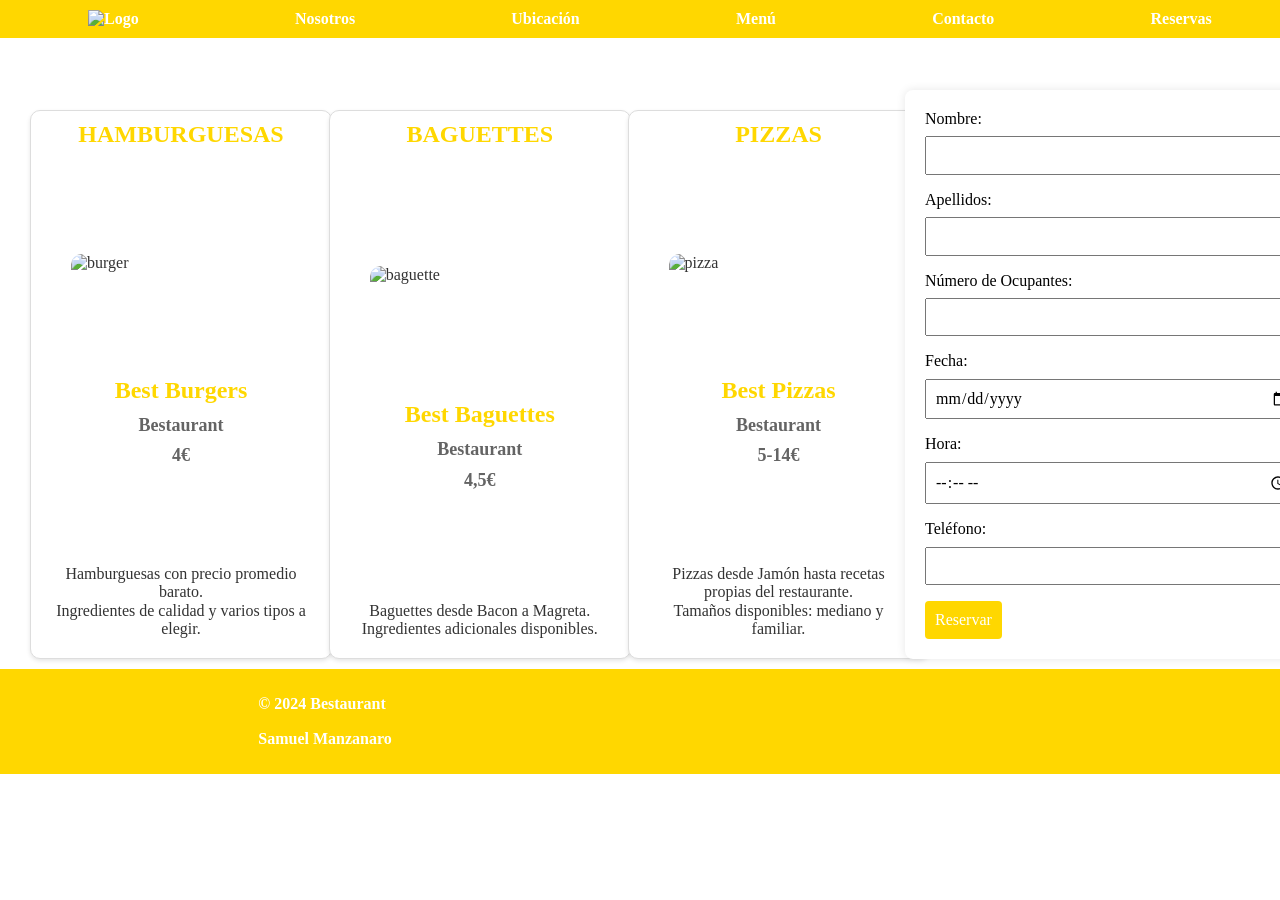
==== index.html @ ccc30069 "html prov" ====
<!DOCTYPE html>
<html lang="es">

<head>
    <meta charset="UTF-8" />
    <meta name="viewport" content="width=device-width, initial-scale=1.0" />
    <title>Proyecto V1</title>
    <link rel="stylesheet" href="css/normalize.css" />
    <link rel="stylesheet" href="css/main.css" />
    <link rel="stylesheet" href="css/index.css">
        <!-- Hotjar Tracking Code for restaurante Samuel -->
<script>
    (function(h,o,t,j,a,r){
        h.hj=h.hj||function(){(h.hj.q=h.hj.q||[]).push(arguments)};
        h._hjSettings={hjid:3857777,hjsv:6};
        a=o.getElementsByTagName('head')[0];
        r=o.createElement('script');r.async=1;
        r.src=t+h._hjSettings.hjid+j+h._hjSettings.hjsv;
        a.appendChild(r);
    })(window,document,'https://static.hotjar.com/c/hotjar-','.js?sv=');
</script>
</head>

<body itemscope itemtype="http://schema.org/WebPage">

    <header>
        <nav itemscope itemtype="http://schema.org/SiteNavigationElement">
            <ul>
                <li>
                    <a href="index.html"
                        itemprop="url"><img src="img/RestauranteLogo.png" alt="Logo" itemprop="image" /></a>
                </li>
                <li><a href="nosotros.html">Nosotros</a></li>
                <li><a href="#">Ubicación</a></li>
                <li><a href="#">Menú</a></li>
                <li><a href="#">Contacto</a></li>
                <li><a href="#">Reservas</a></li>
            </ul>
        </nav>
    </header>

    <main>
        <section itemscope itemtype="http://schema.org/ItemList">
            <article class="food" id="burger" itemprop="itemListElement" itemscope itemtype="http://schema.org/ListItem">
                <h2 class="food__title" itemprop="name">HAMBURGUESAS</h2>
                <aside class="card__aside">
                    <figure class="card__figure">
                        <img src="img/burger.jpg" alt="burger" class="card__image" itemprop="image">
                    </figure>
                </aside>
                <header class="card__header">
                    <h2 class="card__title" itemprop="description">Best Burgers</h2>
                    <h3 class="card__subtitle">
                        Bestaurant
                    </h3>
                    <h3 class="card__subtitle" itemprop="price">4&euro;</h3>
                </header>
                <div class="card__body">
                    <p class="card__copy" itemprop="description">
                        Hamburguesas con precio promedio barato.
                    </p>
                    <p class="card__copy">
                        Ingredientes de calidad y varios tipos a elegir.
                    </p>
                </div>
            </article>

            <article class="food" id="baguette" itemprop="itemListElement" itemscope itemtype="http://schema.org/ListItem">
                <h2 class="food__title" itemprop="name">BAGUETTES</h2>
                <aside class="card__aside">
                    <figure class="card__figure">
                        <img src="img/baguette.jpg" alt="baguette" class="card__image" itemprop="image">
                    </figure>
                </aside>
                <header class="card__header">
                    <h2 class="card__title" itemprop="description">Best Baguettes</h2>
                    <h3 class="card__subtitle">
                        Bestaurant
                    </h3>
                    <h3 class="card__subtitle" itemprop="price">4,5&euro;</h3>
                </header>
                <div class="card__body">
                    <p class="card__copy" itemprop="description">
                        Baguettes desde Bacon a Magreta.
                    </p>
                    <p class="card__copy">
                        Ingredientes adicionales disponibles.
                    </p>
                </div>
            </article>

            <article class="food" id="pizza" itemprop="itemListElement" itemscope itemtype="http://schema.org/ListItem">
                <h2 class="food__title" itemprop="name">PIZZAS</h2>
                <aside class="card__aside">
                    <figure class="card__figure">
                        <img src="img/pizza.jpg" alt="pizza" class="card__image" itemprop="image">
                    </figure>
                </aside>
                <header class="card__header">
                    <h2 class="card__title" itemprop="description">Best Pizzas</h2>
                    <h3 class="card__subtitle">
                        Bestaurant
                    </h3>
                    <h3 class="card__subtitle" itemprop="price">5-14&euro;</h3>
                </header>
                <div class="card__body">
                    <p class="card__copy" itemprop="description">
                        Pizzas desde Jamón hasta recetas propias del restaurante.
                    </p>
                    <p class="card__copy">
                        Tamaños disponibles: mediano y familiar.
                    </p>
                </div>
            </article>
        </section>

        <aside itemscope itemtype="http://schema.org/SearchAction">
            <form id="reservaForm" action="" method="get" itemprop="potentialAction">
                <label class="form__label" for="nombre">Nombre:</label>
                <input class="form__input" type="text" id="nombre" name="nombre" pattern="[A-Za-záéíóúÁÉÍÓÚ\s]+" required>
        
                <label class="form__label" for="apellidos">Apellidos:</label>
                <input class="form__input" type="text" id="apellidos" name="apellidos" pattern="[A-Za-záéíóúÁÉÍÓÚ\s]+" required>
        
                <label class="form__label" for="ocupantes">Número de Ocupantes:</label>
                <input class="form__input" type="number" id="ocupantes" name="ocupantes" min="1" required>
        
                <label class="form__label" for="fecha">Fecha:</label>
                <input class="form__input" type="date" id="fecha" name="fecha" required>
        
                <label class="form__label" for="hora">Hora:</label>
                <input class="form__input" type="time" id="hora" name="hora" required>
        
                <label class="form__label" for="telefono">Teléfono:</label>
                <input class="form__input" type="tel" id="telefono" name="telefono" pattern="[0-9]{9}" required>
        
                <button class="form__button" type="submit">Reservar</button>
            </form>
        </aside>
    </main>

    <footer itemscope itemtype="http://schema.org/WPFooter">
        <div class="footer_owner" itemprop="author" itemscope itemtype="http://schema.org/Person">
            <p itemscope itemtype="https://schema.org/copyrightNotice">&copy; 2024 Bestaurant</p>
            <p itemprop="name">Samuel Manzanaro</p>
        </div>
        <div class="footer-icons">
            <a href="#" target="_blank" title="Facebook"><i class="fab fa-facebook"><img src="img/facebook.png"
                        alt=""></i></a>
            <a href="#" target="_blank" title="Twitter"><i class="fab fa-twitter"><img src="img/twitter.png"
                        alt=""></i></a>
            <a href="#" target="_blank" title="Instagram"><i class="fab fa-instagram"><img
                        src="img/instagram.png" alt=""></i></a>
        </div>
    </footer>


</body>

</html>
---- css/main.css ----
nav {
    background-color: #ffd700;
    padding: 10px;
    position: fixed;
    top: 0;
    z-index: 100;
    width: 100%;
}

ul {
    margin: 0;
    padding: 0;
    list-style: none;
    display: flex;
    justify-content: space-around;
    align-items: center;
}


li {
    margin: 0 10px;
}

a {
    text-decoration: none;
    color: white; 
    font-weight: bold; 
}


nav img {
    height: 50px;
}

footer{
    display: grid;
    grid-template-columns: 50% 50%;
    background-color: #ffd700;
    color: white; 
    font-weight: bold;
    padding: 10px;
    align-items: center;
    justify-items: center;
}

footer img{
    width: 50px;
}
---- css/index.css ----
main {
  display: grid;
  grid-template-columns: 70% 30%;
  margin-top: 90px;
  margin-left: 30px;
  margin-bottom: 10px;
}

.food {
  width: 300px;
  background-color: #fff; /* Cambia el fondo según tu diseño */
  border: 1px solid #ddd; /* Cambia el borde según tu diseño */
  border-radius: 10px;
  box-shadow: 0 2px 4px rgba(0, 0, 0, 0.1);
  display: flex;
  flex-direction: column;
  justify-content: space-between;
  color: #333; /* Cambia el color del texto según tu diseño */
  overflow: hidden;
}

.food__title {
  text-align: center;
  margin-top: 10px;
  color: #ffd700; /* Cambia el color del título según tu diseño */
}

.card__figure {
  overflow: hidden;
  border-radius: 10px 10px 0 0;
}

.card__image {
  width: 100%;
  height: auto;
  display: block;
  border-radius: 10px 10px 0 0;
}

.card__header {
  padding: 20px;
  text-align: center;
}

.card__title {
  font-size: 24px;
  margin: 0;
  color: #ffd700; /* Cambia el color del título según tu diseño */
}

.card__subtitle {
  font-size: 18px;
  margin: 10px 0;
  color: #646464;
}

.card__body {
  padding: 0 20px;
  text-align: center;
  padding-bottom: 20px;
}

.card__copy {
  margin: 0;
  color: #333; /* Cambia el color del texto según tu diseño */
}

section {
    display: grid;
    grid-template-columns: repeat(3,33%);
    gap: 10px;
    margin-top: 20px;
}

form {
  background-color: #fff;
  padding: 20px;
  border-radius: 8px;
  box-shadow: 0 0 10px rgba(0, 0, 0, 0.1);
  max-width: 400px;
  width: 100%;
}

.form__label {
  display: block;
  margin-bottom: 8px;
}

.form__input {
  width: 100%;
  padding: 8px;
  margin-bottom: 16px;
  box-sizing: border-box;
}

.form__button {
  background-color: #ffd700;
  color: #fff;
  padding: 10px;
  border: none;
  border-radius: 4px;
  cursor: pointer;
}

.form__button:hover {
  background-color: #e5bb00;
}
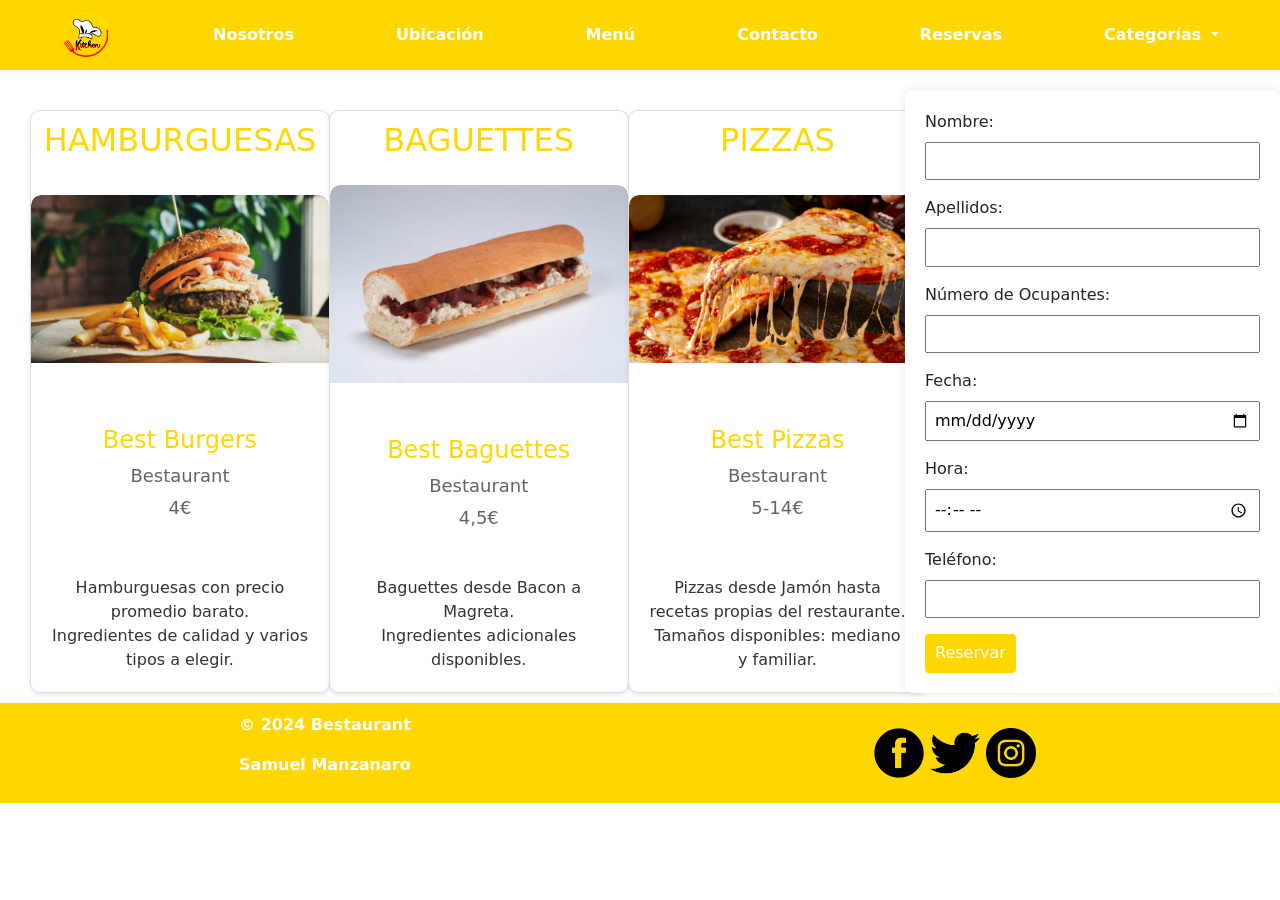
==== commit ee5df8c9: "Añadido dropdown para luego usar con categorías" ====
--- a/index.html
+++ b/index.html
@@ -5,6 +5,8 @@
     <meta charset="UTF-8" />
     <meta name="viewport" content="width=device-width, initial-scale=1.0" />
     <title>Proyecto V1</title>
+    <link href="https://cdn.jsdelivr.net/npm/bootstrap@5.3.2/dist/css/bootstrap.min.css" rel="stylesheet" integrity="sha384-T3c6CoIi6uLrA9TneNEoa7RxnatzjcDSCmG1MXxSR1GAsXEV/Dwwykc2MPK8M2HN" crossorigin="anonymous">
+
     <link rel="stylesheet" href="css/normalize.css" />
     <link rel="stylesheet" href="css/main.css" />
     <link rel="stylesheet" href="css/index.css">
@@ -35,6 +37,14 @@
                 <li><a href="#">Menú</a></li>
                 <li><a href="#">Contacto</a></li>
                 <li><a href="#">Reservas</a></li>
+                <li class="nav-item dropdown">
+                    <a class="nav-link dropdown-toggle" href="#" role="button" data-bs-toggle="dropdown" aria-expanded="false">
+                      Categorías
+                    </a>
+                    <ul class="dropdown-menu">
+                      
+                    </ul>
+                  </li>
             </ul>
         </nav>
     </header>
@@ -154,7 +164,7 @@
         </div>
     </footer>
 
-
+    <script src="https://cdn.jsdelivr.net/npm/bootstrap@5.3.2/dist/js/bootstrap.bundle.min.js" integrity="sha384-C6RzsynM9kWDrMNeT87bh95OGNyZPhcTNXj1NW7RuBCsyN/o0jlpcV8Qyq46cDfL" crossorigin="anonymous"></script>
 </body>
 
 </html>
--- a/css/main.css
+++ b/css/main.css
@@ -27,6 +27,19 @@
     font-weight: bold; 
 }
 
+nav{
+    color: white;
+    font-weight: bold;
+}
+
+.dropdown-menu{
+    z-index: 200;
+}
+
+.dropdown-item{
+    z-index: 200;
+}
+
 
 nav img {
     height: 50px;
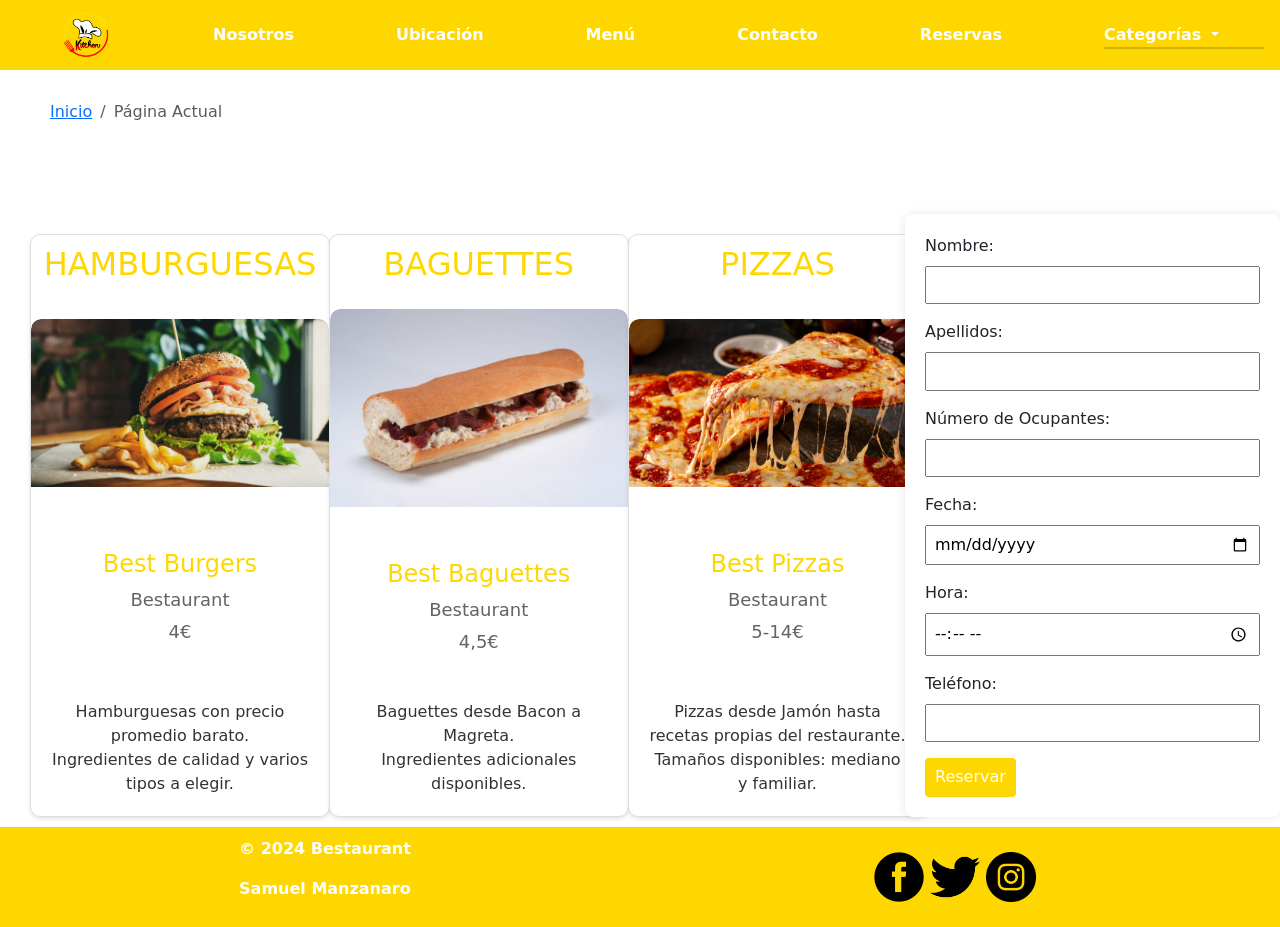
==== commit dec5d22a: "Anadidos generales" ====
--- a/index.html
+++ b/index.html
@@ -26,7 +26,7 @@
 <body itemscope itemtype="http://schema.org/WebPage">
 
     <header>
-        <nav itemscope itemtype="http://schema.org/SiteNavigationElement">
+        <nav id="mainnav" itemscope itemtype="http://schema.org/SiteNavigationElement">
             <ul>
                 <li>
                     <a href="index.html"
@@ -48,7 +48,12 @@
             </ul>
         </nav>
     </header>
-
+    <nav id="breadcrumb" aria-label="breadcrumb">
+        <ol class="breadcrumb">
+          <li class="breadcrumb-item"><a href="index.html">Inicio</a></li>
+          <li class="breadcrumb-item active" aria-current="page">Página Actual</li>
+        </ol>
+    </nav>
     <main>
         <section itemscope itemtype="http://schema.org/ItemList">
             <article class="food" id="burger" itemprop="itemListElement" itemscope itemtype="http://schema.org/ListItem">
--- a/css/main.css
+++ b/css/main.css
@@ -1,5 +1,5 @@
-nav {
-    background-color: #ffd700;
+#mainnav {
+    background-color: #ffd700!important;
     padding: 10px;
     position: fixed;
     top: 0;
@@ -7,7 +7,12 @@
     width: 100%;
 }
 
-ul {
+#breadcrumb{
+    margin-top: 100px;
+    margin-left: 50px;
+}
+
+#mainnav ul {
     margin: 0;
     padding: 0;
     list-style: none;
@@ -17,17 +22,17 @@
 }
 
 
-li {
+#mainnav li {
     margin: 0 10px;
 }
 
-a {
+#mainnav a {
     text-decoration: none;
     color: white; 
     font-weight: bold; 
 }
 
-nav{
+#mainnav nav{
     color: white;
     font-weight: bold;
 }
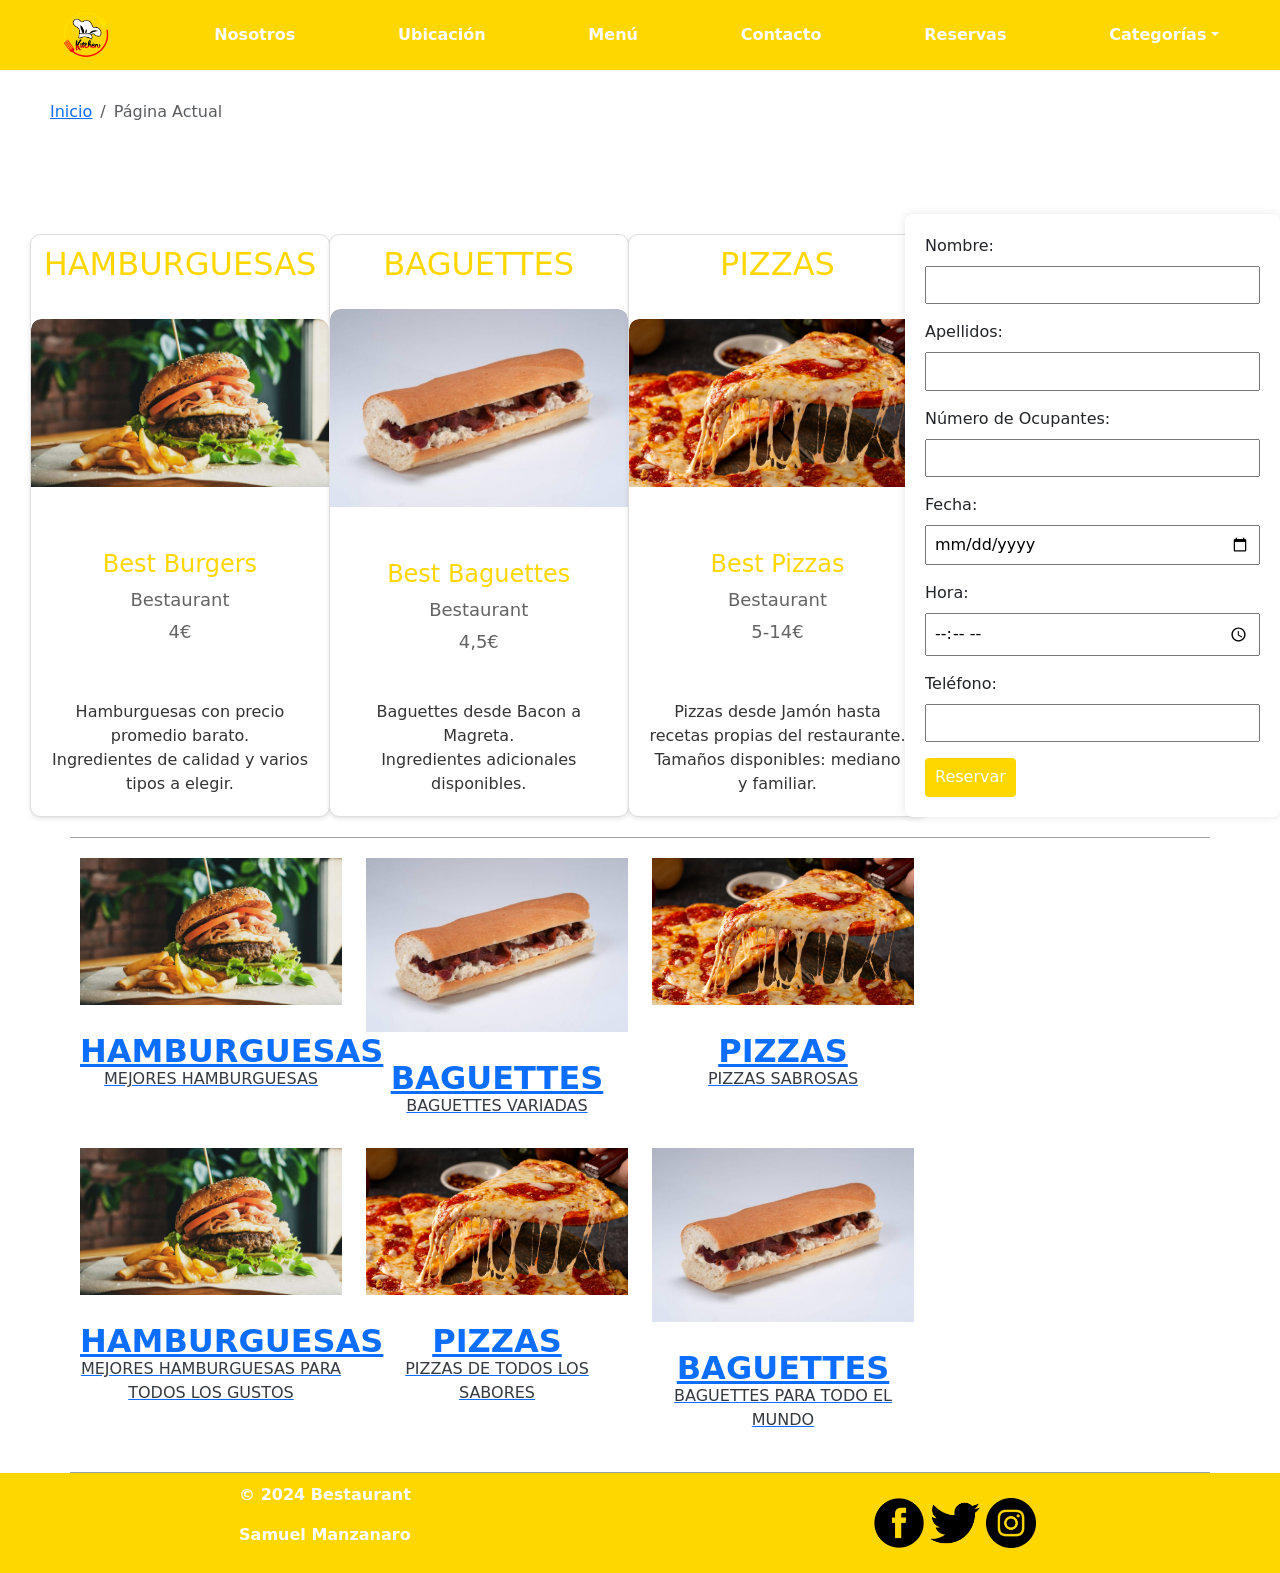
==== commit 33eb7fbd: "Commit general" ====
--- a/index.html
+++ b/index.html
@@ -1,175 +1,273 @@
 <!DOCTYPE html>
 <html lang="es">
-
-<head>
+  <head>
     <meta charset="UTF-8" />
     <meta name="viewport" content="width=device-width, initial-scale=1.0" />
     <title>Proyecto V1</title>
-    <link href="https://cdn.jsdelivr.net/npm/bootstrap@5.3.2/dist/css/bootstrap.min.css" rel="stylesheet" integrity="sha384-T3c6CoIi6uLrA9TneNEoa7RxnatzjcDSCmG1MXxSR1GAsXEV/Dwwykc2MPK8M2HN" crossorigin="anonymous">
+    <link
+      href="https://cdn.jsdelivr.net/npm/bootstrap@5.3.2/dist/css/bootstrap.min.css"
+      rel="stylesheet"
+      integrity="sha384-T3c6CoIi6uLrA9TneNEoa7RxnatzjcDSCmG1MXxSR1GAsXEV/Dwwykc2MPK8M2HN"
+      crossorigin="anonymous"
+    />
 
     <link rel="stylesheet" href="css/normalize.css" />
     <link rel="stylesheet" href="css/main.css" />
-    <link rel="stylesheet" href="css/index.css">
-        <!-- Hotjar Tracking Code for restaurante Samuel -->
-<script>
-    (function(h,o,t,j,a,r){
-        h.hj=h.hj||function(){(h.hj.q=h.hj.q||[]).push(arguments)};
-        h._hjSettings={hjid:3857777,hjsv:6};
-        a=o.getElementsByTagName('head')[0];
-        r=o.createElement('script');r.async=1;
-        r.src=t+h._hjSettings.hjid+j+h._hjSettings.hjsv;
+    <link rel="stylesheet" href="css/index.css" />
+    <!-- Hotjar Tracking Code for restaurante Samuel -->
+    <script>
+      (function (h, o, t, j, a, r) {
+        h.hj =
+          h.hj ||
+          function () {
+            (h.hj.q = h.hj.q || []).push(arguments);
+          };
+        h._hjSettings = { hjid: 3857777, hjsv: 6 };
+        a = o.getElementsByTagName("head")[0];
+        r = o.createElement("script");
+        r.async = 1;
+        r.src = t + h._hjSettings.hjid + j + h._hjSettings.hjsv;
         a.appendChild(r);
-    })(window,document,'https://static.hotjar.com/c/hotjar-','.js?sv=');
-</script>
-</head>
-
-<body itemscope itemtype="http://schema.org/WebPage">
-
+      })(window, document, "https://static.hotjar.com/c/hotjar-", ".js?sv=");
+    </script>
+  </head>
+
+  <body itemscope itemtype="http://schema.org/WebPage">
     <header>
-        <nav id="mainnav" itemscope itemtype="http://schema.org/SiteNavigationElement">
-            <ul>
-                <li>
-                    <a href="index.html"
-                        itemprop="url"><img src="img/RestauranteLogo.png" alt="Logo" itemprop="image" /></a>
-                </li>
-                <li><a href="nosotros.html">Nosotros</a></li>
-                <li><a href="#">Ubicación</a></li>
-                <li><a href="#">Menú</a></li>
-                <li><a href="#">Contacto</a></li>
-                <li><a href="#">Reservas</a></li>
-                <li class="nav-item dropdown">
-                    <a class="nav-link dropdown-toggle" href="#" role="button" data-bs-toggle="dropdown" aria-expanded="false">
-                      Categorías
-                    </a>
-                    <ul class="dropdown-menu">
-                      
-                    </ul>
-                  </li>
-            </ul>
-        </nav>
+      <nav
+        id="mainnav"
+        itemscope
+        itemtype="http://schema.org/SiteNavigationElement"
+      >
+        <ul id="navPrinc">
+          <li>
+            <a href="index.html" itemprop="url" id="init"
+              ><img src="img/RestauranteLogo.png" alt="Logo" itemprop="image"
+            /></a>
+          </li>
+          <li><a href="nosotros.html">Nosotros</a></li>
+          <li><a href="#">Ubicación</a></li>
+          <li><a href="#">Menú</a></li>
+          <li><a href="#">Contacto</a></li>
+          <li><a href="#">Reservas</a></li>
+          
+        </ul>
+      </nav>
     </header>
     <nav id="breadcrumb" aria-label="breadcrumb">
-        <ol class="breadcrumb">
-          <li class="breadcrumb-item"><a href="index.html">Inicio</a></li>
-          <li class="breadcrumb-item active" aria-current="page">Página Actual</li>
-        </ol>
+      <ol class="breadcrumb">
+        <li class="breadcrumb-item"><a href="index.html">Inicio</a></li>
+        <li class="breadcrumb-item active" aria-current="page">
+          Página Actual
+        </li>
+      </ol>
     </nav>
     <main>
+      <div class="principal">
         <section itemscope itemtype="http://schema.org/ItemList">
-            <article class="food" id="burger" itemprop="itemListElement" itemscope itemtype="http://schema.org/ListItem">
-                <h2 class="food__title" itemprop="name">HAMBURGUESAS</h2>
-                <aside class="card__aside">
-                    <figure class="card__figure">
-                        <img src="img/burger.jpg" alt="burger" class="card__image" itemprop="image">
-                    </figure>
-                </aside>
-                <header class="card__header">
-                    <h2 class="card__title" itemprop="description">Best Burgers</h2>
-                    <h3 class="card__subtitle">
-                        Bestaurant
-                    </h3>
-                    <h3 class="card__subtitle" itemprop="price">4&euro;</h3>
-                </header>
-                <div class="card__body">
-                    <p class="card__copy" itemprop="description">
-                        Hamburguesas con precio promedio barato.
-                    </p>
-                    <p class="card__copy">
-                        Ingredientes de calidad y varios tipos a elegir.
-                    </p>
-                </div>
-            </article>
-
-            <article class="food" id="baguette" itemprop="itemListElement" itemscope itemtype="http://schema.org/ListItem">
-                <h2 class="food__title" itemprop="name">BAGUETTES</h2>
-                <aside class="card__aside">
-                    <figure class="card__figure">
-                        <img src="img/baguette.jpg" alt="baguette" class="card__image" itemprop="image">
-                    </figure>
-                </aside>
-                <header class="card__header">
-                    <h2 class="card__title" itemprop="description">Best Baguettes</h2>
-                    <h3 class="card__subtitle">
-                        Bestaurant
-                    </h3>
-                    <h3 class="card__subtitle" itemprop="price">4,5&euro;</h3>
-                </header>
-                <div class="card__body">
-                    <p class="card__copy" itemprop="description">
-                        Baguettes desde Bacon a Magreta.
-                    </p>
-                    <p class="card__copy">
-                        Ingredientes adicionales disponibles.
-                    </p>
-                </div>
-            </article>
-
-            <article class="food" id="pizza" itemprop="itemListElement" itemscope itemtype="http://schema.org/ListItem">
-                <h2 class="food__title" itemprop="name">PIZZAS</h2>
-                <aside class="card__aside">
-                    <figure class="card__figure">
-                        <img src="img/pizza.jpg" alt="pizza" class="card__image" itemprop="image">
-                    </figure>
-                </aside>
-                <header class="card__header">
-                    <h2 class="card__title" itemprop="description">Best Pizzas</h2>
-                    <h3 class="card__subtitle">
-                        Bestaurant
-                    </h3>
-                    <h3 class="card__subtitle" itemprop="price">5-14&euro;</h3>
-                </header>
-                <div class="card__body">
-                    <p class="card__copy" itemprop="description">
-                        Pizzas desde Jamón hasta recetas propias del restaurante.
-                    </p>
-                    <p class="card__copy">
-                        Tamaños disponibles: mediano y familiar.
-                    </p>
-                </div>
-            </article>
+          <article
+            class="food"
+            id="burger"
+            itemprop="itemListElement"
+            itemscope
+            itemtype="http://schema.org/ListItem"
+          >
+            <h2 class="food__title" itemprop="name">HAMBURGUESAS</h2>
+            <aside class="card__aside">
+              <figure class="card__figure">
+                <img
+                  src="img/burger.jpg"
+                  alt="burger"
+                  class="card__image"
+                  itemprop="image"
+                />
+              </figure>
+            </aside>
+            <header class="card__header">
+              <h2 class="card__title" itemprop="description">Best Burgers</h2>
+              <h3 class="card__subtitle">Bestaurant</h3>
+              <h3 class="card__subtitle" itemprop="price">4&euro;</h3>
+            </header>
+            <div class="card__body">
+              <p class="card__copy" itemprop="description">
+                Hamburguesas con precio promedio barato.
+              </p>
+              <p class="card__copy">
+                Ingredientes de calidad y varios tipos a elegir.
+              </p>
+            </div>
+          </article>
+
+          <article
+            class="food"
+            id="baguette"
+            itemprop="itemListElement"
+            itemscope
+            itemtype="http://schema.org/ListItem"
+          >
+            <h2 class="food__title" itemprop="name">BAGUETTES</h2>
+            <aside class="card__aside">
+              <figure class="card__figure">
+                <img
+                  src="img/baguette.jpg"
+                  alt="baguette"
+                  class="card__image"
+                  itemprop="image"
+                />
+              </figure>
+            </aside>
+            <header class="card__header">
+              <h2 class="card__title" itemprop="description">Best Baguettes</h2>
+              <h3 class="card__subtitle">Bestaurant</h3>
+              <h3 class="card__subtitle" itemprop="price">4,5&euro;</h3>
+            </header>
+            <div class="card__body">
+              <p class="card__copy" itemprop="description">
+                Baguettes desde Bacon a Magreta.
+              </p>
+              <p class="card__copy">Ingredientes adicionales disponibles.</p>
+            </div>
+          </article>
+
+          <article
+            class="food"
+            id="pizza"
+            itemprop="itemListElement"
+            itemscope
+            itemtype="http://schema.org/ListItem"
+          >
+            <h2 class="food__title" itemprop="name">PIZZAS</h2>
+            <aside class="card__aside">
+              <figure class="card__figure">
+                <img
+                  src="img/pizza.jpg"
+                  alt="pizza"
+                  class="card__image"
+                  itemprop="image"
+                />
+              </figure>
+            </aside>
+            <header class="card__header">
+              <h2 class="card__title" itemprop="description">Best Pizzas</h2>
+              <h3 class="card__subtitle">Bestaurant</h3>
+              <h3 class="card__subtitle" itemprop="price">5-14&euro;</h3>
+            </header>
+            <div class="card__body">
+              <p class="card__copy" itemprop="description">
+                Pizzas desde Jamón hasta recetas propias del restaurante.
+              </p>
+              <p class="card__copy">Tamaños disponibles: mediano y familiar.</p>
+            </div>
+          </article>
         </section>
 
         <aside itemscope itemtype="http://schema.org/SearchAction">
-            <form id="reservaForm" action="" method="get" itemprop="potentialAction">
-                <label class="form__label" for="nombre">Nombre:</label>
-                <input class="form__input" type="text" id="nombre" name="nombre" pattern="[A-Za-záéíóúÁÉÍÓÚ\s]+" required>
+          <form
+            id="reservaForm"
+            action=""
+            method="get"
+            itemprop="potentialAction"
+          >
+            <label class="form__label" for="nombre">Nombre:</label>
+            <input
+              class="form__input"
+              type="text"
+              id="nombre"
+              name="nombre"
+              pattern="[A-Za-záéíóúÁÉÍÓÚ\s]+"
+              required
+            />
+
+            <label class="form__label" for="apellidos">Apellidos:</label>
+            <input
+              class="form__input"
+              type="text"
+              id="apellidos"
+              name="apellidos"
+              pattern="[A-Za-záéíóúÁÉÍÓÚ\s]+"
+              required
+            />
+
+            <label class="form__label" for="ocupantes"
+              >Número de Ocupantes:</label
+            >
+            <input
+              class="form__input"
+              type="number"
+              id="ocupantes"
+              name="ocupantes"
+              min="1"
+              required
+            />
+
+            <label class="form__label" for="fecha">Fecha:</label>
+            <input
+              class="form__input"
+              type="date"
+              id="fecha"
+              name="fecha"
+              required
+            />
+
+            <label class="form__label" for="hora">Hora:</label>
+            <input
+              class="form__input"
+              type="time"
+              id="hora"
+              name="hora"
+              required
+            />
+
+            <label class="form__label" for="telefono">Teléfono:</label>
+            <input
+              class="form__input"
+              type="tel"
+              id="telefono"
+              name="telefono"
+              pattern="[0-9]{9}"
+              required
+            />
+
+            <button class="form__button" type="submit">Reservar</button>
+          </form>
+        </aside>
+      </div>
+      <!-- CATEGORIES -->
+      <div id="categories" data-type="list" class="container cat-list">
         
-                <label class="form__label" for="apellidos">Apellidos:</label>
-                <input class="form__input" type="text" id="apellidos" name="apellidos" pattern="[A-Za-záéíóúÁÉÍÓÚ\s]+" required>
-        
-                <label class="form__label" for="ocupantes">Número de Ocupantes:</label>
-                <input class="form__input" type="number" id="ocupantes" name="ocupantes" min="1" required>
-        
-                <label class="form__label" for="fecha">Fecha:</label>
-                <input class="form__input" type="date" id="fecha" name="fecha" required>
-        
-                <label class="form__label" for="hora">Hora:</label>
-                <input class="form__input" type="time" id="hora" name="hora" required>
-        
-                <label class="form__label" for="telefono">Teléfono:</label>
-                <input class="form__input" type="tel" id="telefono" name="telefono" pattern="[0-9]{9}" required>
-        
-                <button class="form__button" type="submit">Reservar</button>
-            </form>
-        </aside>
+      </div>
     </main>
 
     <footer itemscope itemtype="http://schema.org/WPFooter">
-        <div class="footer_owner" itemprop="author" itemscope itemtype="http://schema.org/Person">
-            <p itemscope itemtype="https://schema.org/copyrightNotice">&copy; 2024 Bestaurant</p>
-            <p itemprop="name">Samuel Manzanaro</p>
-        </div>
-        <div class="footer-icons">
-            <a href="#" target="_blank" title="Facebook"><i class="fab fa-facebook"><img src="img/facebook.png"
-                        alt=""></i></a>
-            <a href="#" target="_blank" title="Twitter"><i class="fab fa-twitter"><img src="img/twitter.png"
-                        alt=""></i></a>
-            <a href="#" target="_blank" title="Instagram"><i class="fab fa-instagram"><img
-                        src="img/instagram.png" alt=""></i></a>
-        </div>
+      <div
+        class="footer_owner"
+        itemprop="author"
+        itemscope
+        itemtype="http://schema.org/Person"
+      >
+        <p itemscope itemtype="https://schema.org/copyrightNotice">
+          &copy; 2024 Bestaurant
+        </p>
+        <p itemprop="name">Samuel Manzanaro</p>
+      </div>
+      <div class="footer-icons">
+        <a href="#" target="_blank" title="Facebook"
+          ><i class="fab fa-facebook"><img src="img/facebook.png" alt="" /></i
+        ></a>
+        <a href="#" target="_blank" title="Twitter"
+          ><i class="fab fa-twitter"><img src="img/twitter.png" alt="" /></i
+        ></a>
+        <a href="#" target="_blank" title="Instagram"
+          ><i class="fab fa-instagram"><img src="img/instagram.png" alt="" /></i
+        ></a>
+      </div>
     </footer>
 
-    <script src="https://cdn.jsdelivr.net/npm/bootstrap@5.3.2/dist/js/bootstrap.bundle.min.js" integrity="sha384-C6RzsynM9kWDrMNeT87bh95OGNyZPhcTNXj1NW7RuBCsyN/o0jlpcV8Qyq46cDfL" crossorigin="anonymous"></script>
-</body>
-
+    <script src="js/mirestaurante.js" type="module"></script>
+    <script
+      src="https://cdn.jsdelivr.net/npm/bootstrap@5.3.2/dist/js/bootstrap.bundle.min.js"
+      integrity="sha384-C6RzsynM9kWDrMNeT87bh95OGNyZPhcTNXj1NW7RuBCsyN/o0jlpcV8Qyq46cDfL"
+      crossorigin="anonymous"
+    ></script>
+  </body>
 </html>
--- a/css/main.css
+++ b/css/main.css
@@ -39,10 +39,16 @@
 
 .dropdown-menu{
     z-index: 200;
+    display: none !important;
 }
 
+.dropdown-menu.show{
+    display: block !important;
+}
+
+
 .dropdown-item{
-    z-index: 200;
+    color: black !important;
 }
 
 
--- a/css/index.css
+++ b/css/index.css
@@ -1,4 +1,4 @@
-main {
+.principal {
   display: grid;
   grid-template-columns: 70% 30%;
   margin-top: 90px;
@@ -105,3 +105,43 @@
 .form__button:hover {
   background-color: #e5bb00;
 }
+
+/* Categories */
+.cat-list {
+	border-top: 1px solid #a0a0a0;
+	border-bottom: 1px solid #a0a0a0;
+	padding: 20px 10px 10px 10px;
+	margin-top: 20px;
+}
+.cat-list .cat-list-text {
+	padding: 30px 0;
+	text-transform: uppercase;
+	text-align: center;
+}
+.cat-list .cat-list-text > div {
+	font-size: 1em;
+	font-weight: 200;
+	color: #343a40;
+}
+.cat-list .cat-list-text h3 {
+	font-size: 2em;
+	font-weight: 700;
+	line-height: 1;
+	margin: 0;
+}
+.cat-list .cat-list-image img {
+	width: 100%;
+}
+
+@media only screen and (max-width: 991px) {
+	.cat-list .cat-list-image {
+		height: 180px;
+		overflow: hidden;
+		position: relative;
+	}
+	.cat-list .cat-list-image img {
+		position: relative;
+		top: 50%;
+		transform: translateY(-50%);
+	}
+}
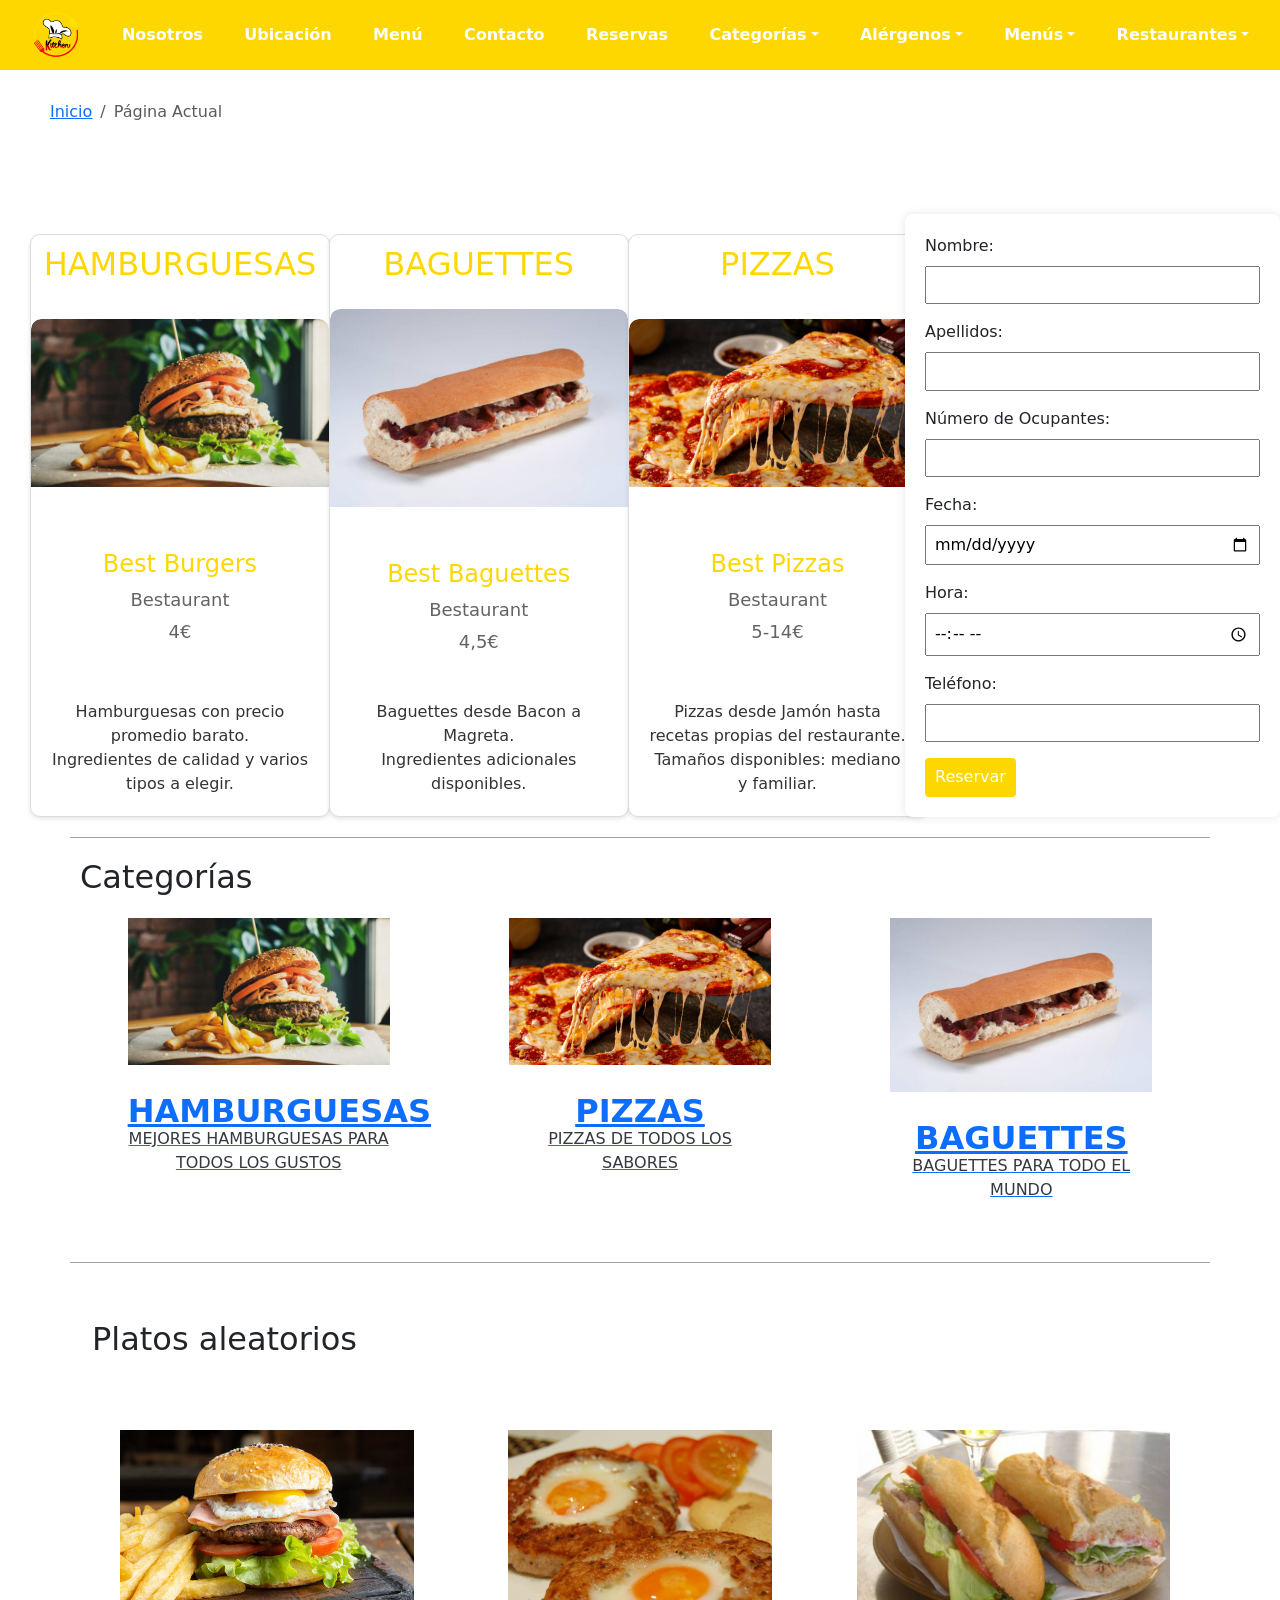
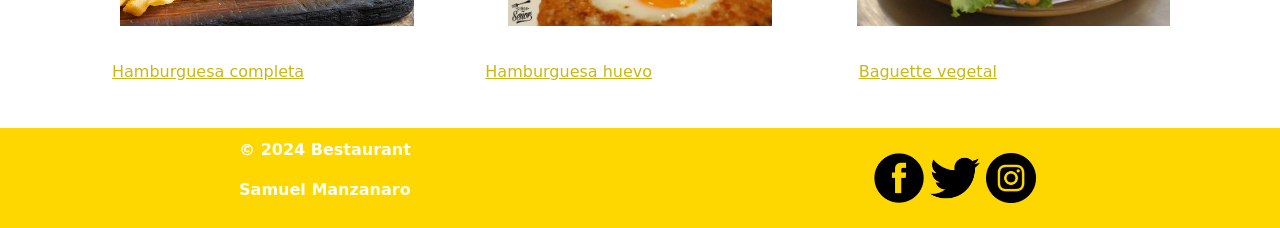
==== commit 6a7230ce: "Commit final, funcionalidades terminadas" ====
--- a/index.html
+++ b/index.html
@@ -62,7 +62,6 @@
         </li>
       </ol>
     </nav>
-    <main>
       <div class="principal">
         <section itemscope itemtype="http://schema.org/ItemList">
           <article
@@ -236,6 +235,11 @@
       <div id="categories" data-type="list" class="container cat-list">
         
       </div>
+      
+    <main>
+      <div id="dishes" data-type="list" class="container dish-list">
+
+      </div>
     </main>
 
     <footer itemscope itemtype="http://schema.org/WPFooter">
--- a/css/index.css
+++ b/css/index.css
@@ -107,9 +107,9 @@
 }
 
 /* Categories */
+
 .cat-list {
 	border-top: 1px solid #a0a0a0;
-	border-bottom: 1px solid #a0a0a0;
 	padding: 20px 10px 10px 10px;
 	margin-top: 20px;
 }
@@ -131,6 +131,11 @@
 }
 .cat-list .cat-list-image img {
 	width: 100%;
+}
+
+#categories #category-list{
+  display: flex;
+  justify-content: space-around;
 }
 
 @media only screen and (max-width: 991px) {
@@ -144,4 +149,211 @@
 		top: 50%;
 		transform: translateY(-50%);
 	}
+}
+
+/* Dishes */
+.dish-list {
+	border-top: 1px solid #a0a0a0;
+	padding: 20px 10px 10px 10px;
+	margin-top: 20px;
+}
+.dish-list .dish-list-text {
+	padding: 30px 0;
+	text-transform: uppercase;
+	text-align: center;
+}
+.dish-list .dish-list-text > div {
+	font-size: 1em;
+	font-weight: 200;
+	color: #343a40;
+}
+.dish-list .dish-list-text h3 {
+	font-size: 2em;
+	font-weight: 700;
+	line-height: 1;
+	margin: 0;
+}
+.dish-list .dish-list-image img {
+	width: 300px;
+  height: 300px;
+}
+
+@media only screen and (max-width: 991px) {
+	.dish-list .dish-list-image {
+		height: 180px;
+		overflow: hidden;
+		position: relative;
+	}
+	.dish-list .dish-list-image img {
+		position: relative;
+		top: 50%;
+		transform: translateY(-50%);
+	}
+}
+
+#dishes{
+  display: flex;
+  justify-content: space-around;
+  vertical-align: center;
+}
+
+/* Listado de productos */
+
+.card-product-list,
+.card-product-grid {
+    margin-bottom: 0
+}
+
+.card {
+    position: relative;
+    display: -webkit-box;
+    display: -ms-flexbox;
+    display: flex;
+    -webkit-box-orient: vertical;
+    -webkit-box-direction: normal;
+    -ms-flex-direction: column;
+    flex-direction: column;
+    min-width: 0;
+    word-wrap: break-word;
+    background-color: #fff;
+    background-clip: border-box;
+    border: 1px solid rgba(0, 0, 0, 0.1);
+    border-radius: 0.10rem;
+    margin-top: 10px
+}
+
+.card-product-grid:hover {
+    -webkit-box-shadow: 0 4px 15px rgba(153, 153, 153, 0.3);
+    box-shadow: 0 4px 15px rgba(153, 153, 153, 0.3);
+    -webkit-transition: .3s;
+    transition: .3s
+}
+
+.card-product-grid .img-wrap {
+    border-radius: 0.2rem 0.2rem 0 0;
+    height: 220px
+}
+
+.card .img-wrap {
+    overflow: hidden
+}
+
+.card-lg .img-wrap {
+    height: 280px
+}
+
+.card-product-grid .img-wrap {
+    border-radius: 0.2rem 0.2rem 0 0;
+    height: 228px;
+    padding: 16px
+}
+
+[class*='card-product'] .img-wrap img {
+    height: 100%;
+    max-width: 100%;
+    width: auto;
+    display: inline-block;
+    -o-object-fit: cover;
+    object-fit: cover
+}
+
+.img-wrap {
+    text-align: center;
+    display: block
+}
+
+.card-product-grid .info-wrap {
+    overflow: hidden;
+    padding: 18px 20px
+}
+
+[class*='card-product'] a.title {
+    color: #cab811;
+    transition: 0.3s;
+    display: block;
+}
+
+[class*='card-product'] a.title:hover,
+[class*='card-product'] a.title:focus  {
+    color: #171615;
+    text-decoration: none;
+}
+
+/* Producto individual */
+.card {
+  border: none
+}
+
+.product {
+  background-color: #eee
+}
+
+.brand {
+  font-size: 13px
+}
+
+.act-price {
+  color:  #faa541;
+  font-weight: 700
+}
+
+.dis-price {
+  text-decoration: line-through
+}
+
+.about {
+  font-size: 14px
+}
+
+.color {
+  margin-bottom: 10px
+}
+
+label.radio {
+  cursor: pointer
+}
+
+label.radio input {
+  position: absolute;
+  top: 0;
+  left: 0;
+  visibility: hidden;
+  pointer-events: none
+}
+
+label.radio span {
+  padding: 2px 9px;
+  border: 2px solid #faa541;
+  display: inline-block;
+  color:  #faa541;
+  border-radius: 3px;
+  text-transform: uppercase
+}
+
+label.radio input:checked+span {
+  border-color:  #faa541;
+  background-color: #faa541;
+  color: #fff
+}
+
+.cart i {
+  margin-right: 10px
+}
+
+#main-image {
+  width:100%
+}
+
+/* Restaurante */
+#restaurantes{
+  display: flex;
+  justify-content: space-around;
+  align-items: center;
+}
+
+#restaurantes a{
+  display: flex;
+  text-decoration: none;
+  color: #b0a21b;
+  justify-content: center;
 }
